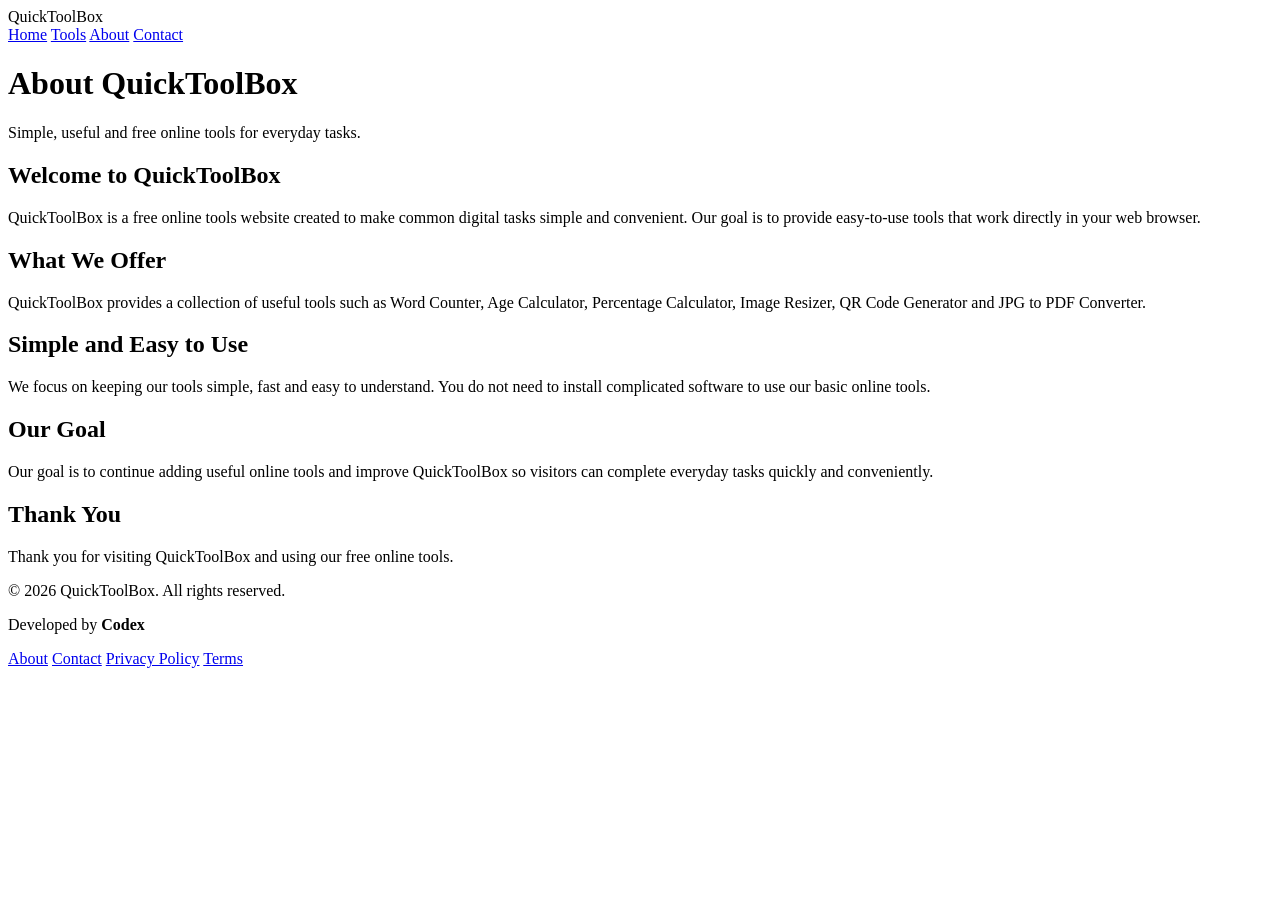
==== about.html @ 2dce322d "Add files via upload" ====
<!DOCTYPE html>
<html lang="en">

<head>
    <meta charset="UTF-8">
    <meta name="viewport" content="width=device-width, initial-scale=1.0">

    <title>About Us - QuickToolBox</title>

    <meta name="description"
        content="Learn more about QuickToolBox, a free online tools website for simple and useful everyday tasks.">

    <link rel="stylesheet" href="css/style.css">
</head>

<body>

    <!-- Header -->
    <header>

        <div class="container">

            <div class="logo">
                QuickToolBox
            </div>

            <nav>
                <a href="index.html">Home</a>
                <a href="index.html#tools">Tools</a>
                <a href="about.html">About</a>
                <a href="contact.html">Contact</a>
            </nav>

        </div>

    </header>


    <!-- About Page -->
    <main class="tool-page">

        <div class="container">

            <h1>About QuickToolBox</h1>

            <p class="tool-description">
                Simple, useful and free online tools for everyday tasks.
            </p>


            <div class="tool-information">

                <h2>Welcome to QuickToolBox</h2>

                <p>
                    QuickToolBox is a free online tools website created
                    to make common digital tasks simple and convenient.
                    Our goal is to provide easy-to-use tools that work
                    directly in your web browser.
                </p>


                <h2>What We Offer</h2>

                <p>
                    QuickToolBox provides a collection of useful tools
                    such as Word Counter, Age Calculator, Percentage
                    Calculator, Image Resizer, QR Code Generator and
                    JPG to PDF Converter.
                </p>


                <h2>Simple and Easy to Use</h2>

                <p>
                    We focus on keeping our tools simple, fast and easy
                    to understand. You do not need to install complicated
                    software to use our basic online tools.
                </p>


                <h2>Our Goal</h2>

                <p>
                    Our goal is to continue adding useful online tools
                    and improve QuickToolBox so visitors can complete
                    everyday tasks quickly and conveniently.
                </p>


                <h2>Thank You</h2>

                <p>
                    Thank you for visiting QuickToolBox and using our
                    free online tools.
                </p>

            </div>

        </div>

    </main>


    <!-- Footer -->
    <footer>

        <div class="container">

            <p>
                © 2026 QuickToolBox. All rights reserved.
            </p>

            <p class="developer-credit">
                Developed by <strong>Codex</strong>
            </p>

            <div class="footer-links">

                <a href="about.html">About</a>

                <a href="contact.html">Contact</a>

                <a href="privacy.html">Privacy Policy</a>

                <a href="terms.html">Terms</a>

            </div>

        </div>

    </footer>

</body>

</html>
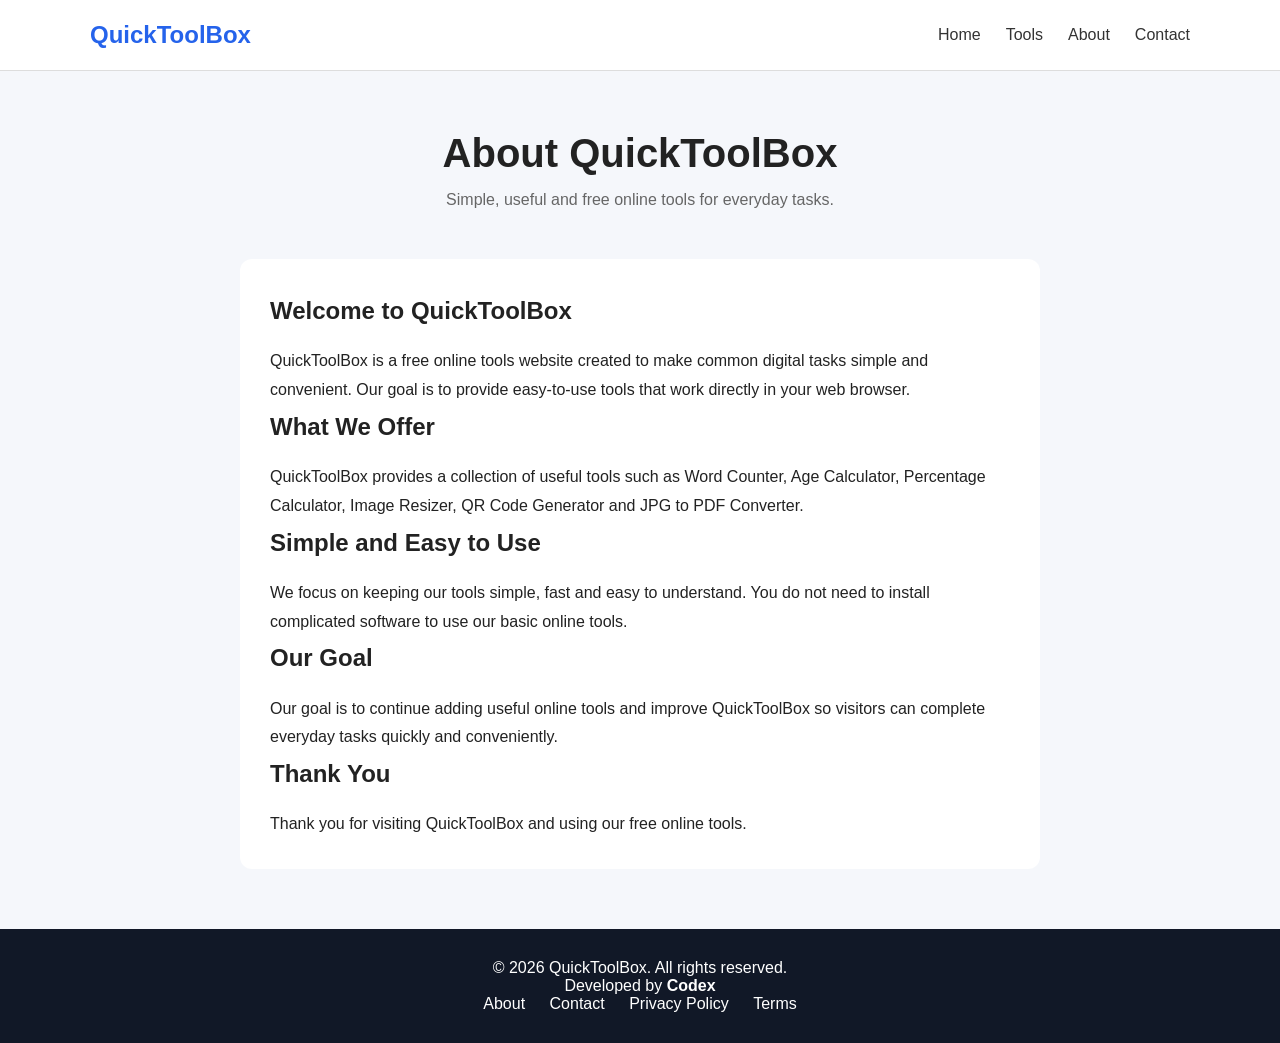
==== commit 66951717: "Add files via upload" ====
--- a/about.html
+++ b/about.html
@@ -10,7 +10,7 @@
     <meta name="description"
         content="Learn more about QuickToolBox, a free online tools website for simple and useful everyday tasks.">
 
-    <link rel="stylesheet" href="css/style.css">
+    <link rel="stylesheet" href="style.css">
 </head>
 
 <body>
--- a/style.css
+++ b/style.css
@@ -0,0 +1,1021 @@
+* {
+    margin: 0;
+    padding: 0;
+    box-sizing: border-box;
+}
+
+
+body {
+    font-family: Arial, sans-serif;
+    background: #f5f7fb;
+    color: #222;
+}
+
+
+.container {
+    width: 90%;
+    max-width: 1100px;
+    margin: auto;
+}
+
+
+/* =========================
+   HEADER
+========================= */
+
+header {
+    background: white;
+    border-bottom: 1px solid #ddd;
+}
+
+
+header .container {
+    min-height: 70px;
+
+    display: flex;
+    align-items: center;
+    justify-content: space-between;
+}
+
+
+.logo {
+    font-size: 24px;
+    font-weight: bold;
+    text-decoration: none;
+    color: #2563eb;
+}
+
+
+nav {
+    display: flex;
+    gap: 25px;
+}
+
+
+nav a {
+    text-decoration: none;
+    color: #333;
+}
+
+
+nav a:hover {
+    color: #2563eb;
+}
+
+
+/* =========================
+   HERO
+========================= */
+
+.hero {
+    text-align: center;
+
+    padding: 80px 20px;
+
+    background: white;
+}
+
+
+.hero h1 {
+    font-size: 45px;
+    margin-bottom: 15px;
+}
+
+
+.hero p {
+    font-size: 18px;
+
+    color: #666;
+
+    margin-bottom: 30px;
+}
+
+
+#searchInput {
+    width: 100%;
+    max-width: 500px;
+
+    padding: 15px;
+
+    border: 1px solid #ccc;
+
+    border-radius: 8px;
+
+    font-size: 16px;
+
+    outline: none;
+}
+
+
+#searchInput:focus {
+    border-color: #2563eb;
+}
+
+
+/* =========================
+   TOOLS
+========================= */
+
+.tools-section {
+    padding: 60px 0;
+}
+
+
+.tools-section h2 {
+    text-align: center;
+
+    margin-bottom: 35px;
+
+    font-size: 32px;
+}
+
+
+/* IMPORTANT:
+   HTML mein class = tool-grid
+*/
+
+.tool-grid {
+    display: grid;
+
+    grid-template-columns: repeat(3, 1fr);
+
+    gap: 25px;
+}
+
+
+.tool-card {
+    background: white;
+
+    padding: 30px;
+
+    border-radius: 12px;
+
+    text-align: center;
+
+    box-shadow:
+        0 4px 15px rgba(0, 0, 0, 0.08);
+}
+
+
+.tool-icon {
+    font-size: 45px;
+
+    margin-bottom: 15px;
+}
+
+
+.tool-card h3 {
+    margin-bottom: 12px;
+}
+
+
+.tool-card p {
+    color: #666;
+
+    line-height: 1.6;
+
+    margin-bottom: 20px;
+}
+
+
+.tool-card a {
+    display: inline-block;
+
+    background: #2563eb;
+
+    color: white;
+
+    padding: 10px 20px;
+
+    border-radius: 7px;
+
+    text-decoration: none;
+}
+
+
+.tool-card a:hover {
+    background: #1d4ed8;
+}
+
+
+/* =========================
+   INFORMATION
+========================= */
+
+.info-section {
+    background: white;
+
+    padding: 60px 20px;
+
+    text-align: center;
+}
+
+
+.info-section h2 {
+    margin-bottom: 20px;
+}
+
+
+.info-section p {
+    max-width: 750px;
+
+    margin: auto;
+
+    line-height: 1.8;
+
+    color: #666;
+}
+
+
+/* =========================
+   TOOL PAGE
+========================= */
+
+.tool-page {
+    padding: 60px 20px;
+
+    min-height: 600px;
+}
+
+
+.tool-page h1 {
+    text-align: center;
+
+    font-size: 40px;
+
+    margin-bottom: 15px;
+}
+
+
+.tool-description {
+    text-align: center;
+
+    color: #666;
+
+    margin-bottom: 30px;
+}
+
+
+/* =========================
+   WORD COUNTER
+========================= */
+
+#textInput {
+    display: block;
+
+    width: 100%;
+    max-width: 900px;
+
+    margin: auto;
+
+    padding: 20px;
+
+    font-size: 16px;
+
+    border: 1px solid #ccc;
+
+    border-radius: 10px;
+
+    resize: vertical;
+
+    outline: none;
+}
+
+
+#textInput:focus {
+    border-color: #2563eb;
+}
+
+
+.counter-results {
+    max-width: 900px;
+
+    margin: 30px auto;
+
+    display: grid;
+
+    grid-template-columns: repeat(4, 1fr);
+
+    gap: 20px;
+}
+
+
+.result-box {
+    background: white;
+
+    text-align: center;
+
+    padding: 25px;
+
+    border-radius: 10px;
+
+    box-shadow:
+        0 4px 15px rgba(0, 0, 0, 0.08);
+}
+
+
+.result-box h3 {
+    margin-bottom: 10px;
+}
+
+
+.result-box p {
+    font-size: 28px;
+
+    font-weight: bold;
+
+    color: #2563eb;
+}
+
+
+/* =========================
+   AGE CALCULATOR
+========================= */
+
+.calculator-box {
+    max-width: 500px;
+
+    margin: 30px auto;
+
+    background: white;
+
+    padding: 30px;
+
+    border-radius: 12px;
+
+    box-shadow:
+        0 4px 15px rgba(0, 0, 0, 0.08);
+
+    text-align: center;
+}
+
+
+.calculator-box label {
+    display: block;
+
+    font-weight: bold;
+
+    margin-bottom: 15px;
+}
+
+
+#birthDate {
+    width: 100%;
+
+    padding: 14px;
+
+    border: 1px solid #ccc;
+
+    border-radius: 8px;
+
+    font-size: 16px;
+
+    margin-bottom: 20px;
+}
+
+
+#calculateAge {
+    width: 100%;
+
+    padding: 13px;
+
+    background: #2563eb;
+
+    color: white;
+
+    border: none;
+
+    border-radius: 8px;
+
+    font-size: 16px;
+
+    cursor: pointer;
+}
+
+
+#calculateAge:hover {
+    background: #1d4ed8;
+}
+
+
+.age-result {
+    max-width: 700px;
+
+    margin: 30px auto;
+
+    background: white;
+
+    padding: 30px;
+
+    border-radius: 12px;
+
+    text-align: center;
+
+    box-shadow:
+        0 4px 15px rgba(0, 0, 0, 0.08);
+}
+
+
+.age-result h2 {
+    margin-bottom: 25px;
+}
+
+
+.age-number {
+    display: grid;
+
+    grid-template-columns: repeat(3, 1fr);
+
+    gap: 20px;
+}
+
+
+.age-number div {
+    background: #f5f7fb;
+
+    padding: 20px;
+
+    border-radius: 10px;
+}
+
+
+.age-number strong {
+    display: block;
+
+    font-size: 35px;
+
+    color: #2563eb;
+
+    margin-bottom: 8px;
+}
+
+
+.age-number span {
+    color: #666;
+}
+
+
+/* =========================
+   PERCENTAGE CALCULATOR
+========================= */
+
+.percentage-card {
+    max-width: 800px;
+
+    margin: 30px auto;
+
+    background: white;
+
+    padding: 30px;
+
+    border-radius: 12px;
+
+    box-shadow:
+        0 4px 15px rgba(0, 0, 0, 0.08);
+
+    text-align: center;
+}
+
+
+.percentage-card h2 {
+    margin-bottom: 25px;
+}
+
+
+.input-group {
+    display: flex;
+
+    align-items: center;
+
+    justify-content: center;
+
+    gap: 10px;
+
+    margin-bottom: 20px;
+}
+
+
+.input-group input {
+    width: 220px;
+
+    padding: 13px;
+
+    border: 1px solid #ccc;
+
+    border-radius: 8px;
+
+    font-size: 16px;
+}
+
+
+.input-group span {
+    font-weight: bold;
+
+    color: #555;
+}
+
+
+.percentage-card button {
+    padding: 12px 25px;
+
+    background: #2563eb;
+
+    color: white;
+
+    border: none;
+
+    border-radius: 8px;
+
+    font-size: 16px;
+
+    cursor: pointer;
+}
+
+
+.percentage-card button:hover {
+    background: #1d4ed8;
+}
+
+
+.calculator-result {
+    margin-top: 20px;
+
+    padding: 15px;
+
+    background: #f5f7fb;
+
+    border-radius: 8px;
+
+    font-size: 20px;
+
+    font-weight: bold;
+
+    color: #2563eb;
+}
+
+
+/* =========================
+   IMAGE RESIZER
+========================= */
+
+.image-resizer-card {
+    max-width: 800px;
+
+    margin: 30px auto;
+
+    background: white;
+
+    padding: 30px;
+
+    border-radius: 12px;
+
+    box-shadow:
+        0 4px 15px rgba(0, 0, 0, 0.08);
+
+    text-align: center;
+}
+
+
+.image-resizer-card h2 {
+    margin-bottom: 25px;
+}
+
+
+.upload-section {
+    margin-bottom: 25px;
+}
+
+
+.upload-section label {
+    display: block;
+
+    margin-bottom: 10px;
+
+    font-weight: bold;
+}
+
+
+.upload-section input {
+    padding: 10px;
+
+    border: 1px solid #ccc;
+
+    border-radius: 8px;
+
+    width: 100%;
+
+    max-width: 400px;
+}
+
+
+.image-preview {
+    margin: 20px 0;
+}
+
+
+.image-preview img {
+    max-width: 100%;
+
+    max-height: 300px;
+
+    border-radius: 8px;
+}
+
+
+.resize-inputs {
+    display: flex;
+
+    justify-content: center;
+
+    gap: 20px;
+
+    margin: 25px 0;
+}
+
+
+.resize-inputs div {
+    display: flex;
+
+    flex-direction: column;
+
+    gap: 8px;
+}
+
+
+.resize-inputs label {
+    font-weight: bold;
+}
+
+
+.resize-inputs input {
+    width: 180px;
+
+    padding: 12px;
+
+    border: 1px solid #ccc;
+
+    border-radius: 8px;
+
+    font-size: 16px;
+}
+
+
+.image-resizer-card button {
+    padding: 12px 25px;
+
+    background: #2563eb;
+
+    color: white;
+
+    border: none;
+
+    border-radius: 8px;
+
+    font-size: 16px;
+
+    cursor: pointer;
+}
+
+
+.image-resizer-card button:hover {
+    background: #1d4ed8;
+}
+
+
+.resize-result {
+    margin-top: 25px;
+
+    font-size: 17px;
+}
+
+
+.download-button {
+    display: inline-block;
+
+    margin-top: 15px;
+
+    padding: 12px 20px;
+
+    background: #16a34a;
+
+    color: white;
+
+    text-decoration: none;
+
+    border-radius: 8px;
+}
+
+
+.download-button:hover {
+    background: #15803d;
+}
+
+
+/* =========================
+   TOOL INFORMATION
+========================= */
+
+.tool-information {
+    max-width: 800px;
+
+    margin: 50px auto 0;
+
+    background: white;
+
+    padding: 30px;
+
+    border-radius: 12px;
+
+    line-height: 1.8;
+}
+
+
+.tool-information h2 {
+    margin-bottom: 15px;
+}
+
+
+/* =========================
+   FOOTER
+========================= */
+
+footer {
+    background: #111827;
+
+    color: white;
+
+    text-align: center;
+
+    padding: 30px 20px;
+}
+
+
+footer a {
+    color: white;
+
+    text-decoration: none;
+
+    margin: 0 10px;
+}
+
+
+footer a:hover {
+    text-decoration: underline;
+}
+
+
+/* =========================
+   MOBILE
+========================= */
+
+@media (max-width: 768px) {
+
+    header .container {
+        flex-direction: column;
+
+        gap: 15px;
+
+        padding: 20px 0;
+    }
+
+
+    nav {
+        gap: 15px;
+
+        flex-wrap: wrap;
+
+        justify-content: center;
+    }
+
+
+    .hero h1 {
+        font-size: 35px;
+    }
+
+
+    .tool-grid {
+        grid-template-columns: 1fr;
+    }
+
+
+    .counter-results {
+        grid-template-columns: repeat(2, 1fr);
+    }
+
+
+    .age-number {
+        grid-template-columns: 1fr;
+    }
+
+
+    .input-group {
+        flex-direction: column;
+    }
+
+
+    .input-group input {
+        width: 100%;
+    }
+
+
+    .resize-inputs {
+        flex-direction: column;
+
+        align-items: center;
+    }
+
+
+    .resize-inputs input {
+        width: 250px;
+    }
+
+}
+
+
+@media (max-width: 450px) {
+
+    .counter-results {
+        grid-template-columns: 1fr;
+    }
+
+}/* =========================
+   QR CODE GENERATOR
+========================= */
+
+.qr-card {
+    max-width: 600px;
+
+    margin: 30px auto;
+
+    background: white;
+
+    padding: 30px;
+
+    border-radius: 12px;
+
+    box-shadow:
+        0 4px 15px rgba(0, 0, 0, 0.08);
+
+    text-align: center;
+}
+
+
+.qr-card h2 {
+    margin-bottom: 25px;
+}
+
+
+#qrText {
+    width: 100%;
+
+    padding: 14px;
+
+    border: 1px solid #ccc;
+
+    border-radius: 8px;
+
+    font-size: 16px;
+
+    margin-bottom: 15px;
+
+    outline: none;
+}
+
+
+#qrText:focus {
+    border-color: #2563eb;
+}
+
+
+#generateQR {
+    padding: 12px 25px;
+
+    background: #2563eb;
+
+    color: white;
+
+    border: none;
+
+    border-radius: 8px;
+
+    font-size: 16px;
+
+    cursor: pointer;
+}
+
+
+#generateQR:hover {
+    background: #1d4ed8;
+}
+
+
+.qr-result {
+    margin-top: 30px;
+}
+
+
+.qr-result img {
+    max-width: 250px;
+
+    border: 8px solid white;
+
+    box-shadow:
+        0 4px 15px rgba(0, 0, 0, 0.1);
+}/* =========================
+   JPG TO PDF
+========================= */
+
+.jpg-pdf-card {
+    max-width: 800px;
+
+    margin: 30px auto;
+
+    background: white;
+
+    padding: 30px;
+
+    border-radius: 12px;
+
+    box-shadow:
+        0 4px 15px rgba(0, 0, 0, 0.08);
+
+    text-align: center;
+}
+
+
+.jpg-pdf-card h2 {
+    margin-bottom: 25px;
+}
+
+
+.jpg-pdf-card .upload-section {
+    margin-bottom: 25px;
+}
+
+
+.jpg-pdf-card .upload-section label {
+    display: block;
+
+    margin-bottom: 10px;
+
+    font-weight: bold;
+}
+
+
+.jpg-pdf-card .upload-section input {
+    padding: 10px;
+
+    border: 1px solid #ccc;
+
+    border-radius: 8px;
+
+    width: 100%;
+
+    max-width: 400px;
+}
+
+
+.jpg-preview {
+    margin: 25px 0;
+}
+
+
+.jpg-preview img {
+    max-width: 100%;
+
+    max-height: 400px;
+
+    border-radius: 10px;
+
+    box-shadow:
+        0 4px 15px rgba(0, 0, 0, 0.08);
+}
+
+
+#convertPDF {
+    padding: 12px 25px;
+
+    background: #2563eb;
+
+    color: white;
+
+    border: none;
+
+    border-radius: 8px;
+
+    font-size: 16px;
+
+    cursor: pointer;
+}
+
+
+#convertPDF:hover {
+    background: #1d4ed8;
+}
+
+
+.pdf-result {
+    margin-top: 25px;
+
+    font-size: 17px;
+}
